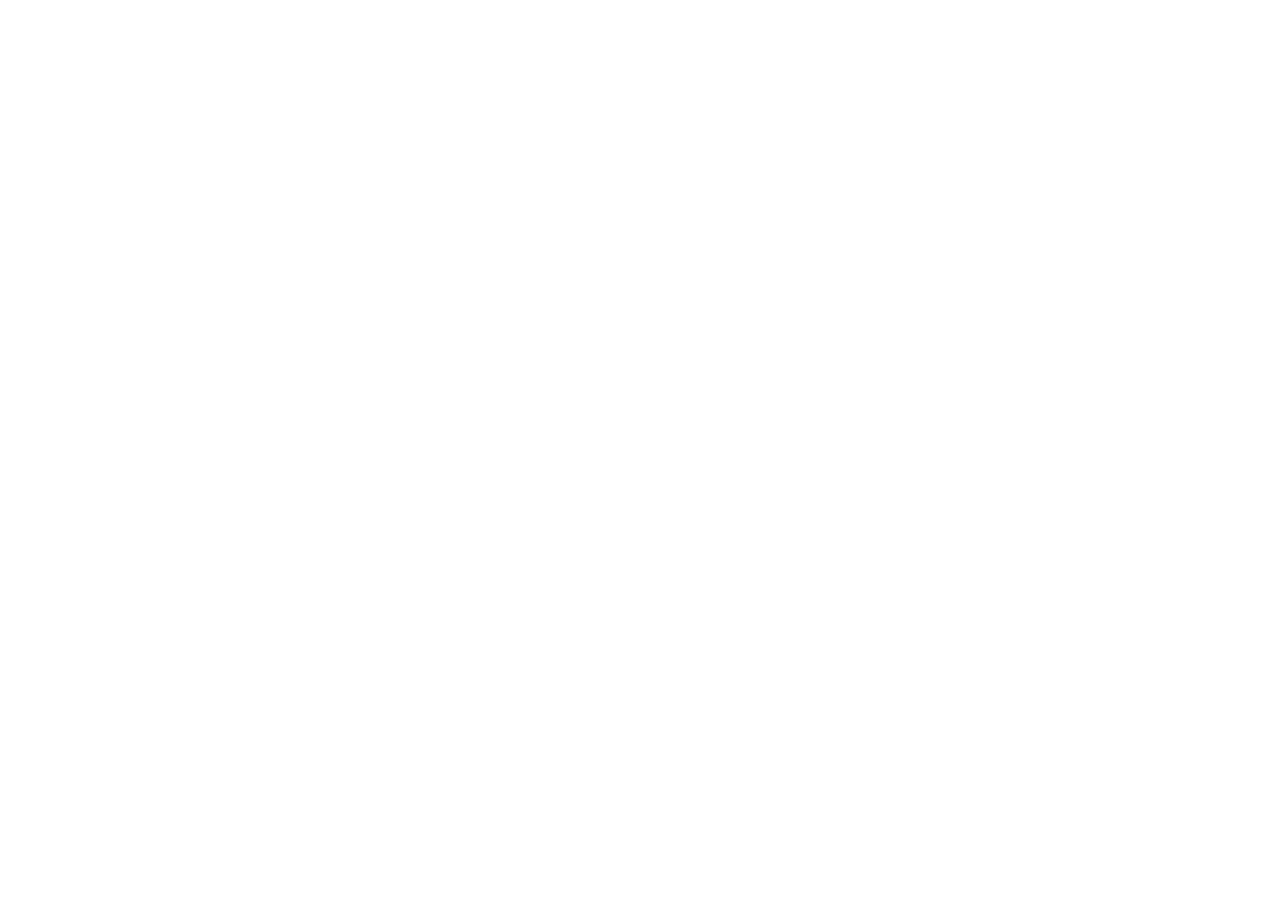
==== index.html @ 70393334 "página principal criada" ====
<!DOCTYPE html>
<html lang="pt-br">
<head>
    <meta charset="UTF-8">
    <meta http-equiv="X-UA-Compatible" content="IE=edge">
    <meta name="viewport" content="width=device-width, initial-scale=1.0">
    <link rel="shortcut icon" href="imagens/favicon.ico" type="image/x-icon">
    <title>Projeto Redes Sociais</title>
</head>
<body>
    
</body>
</html>
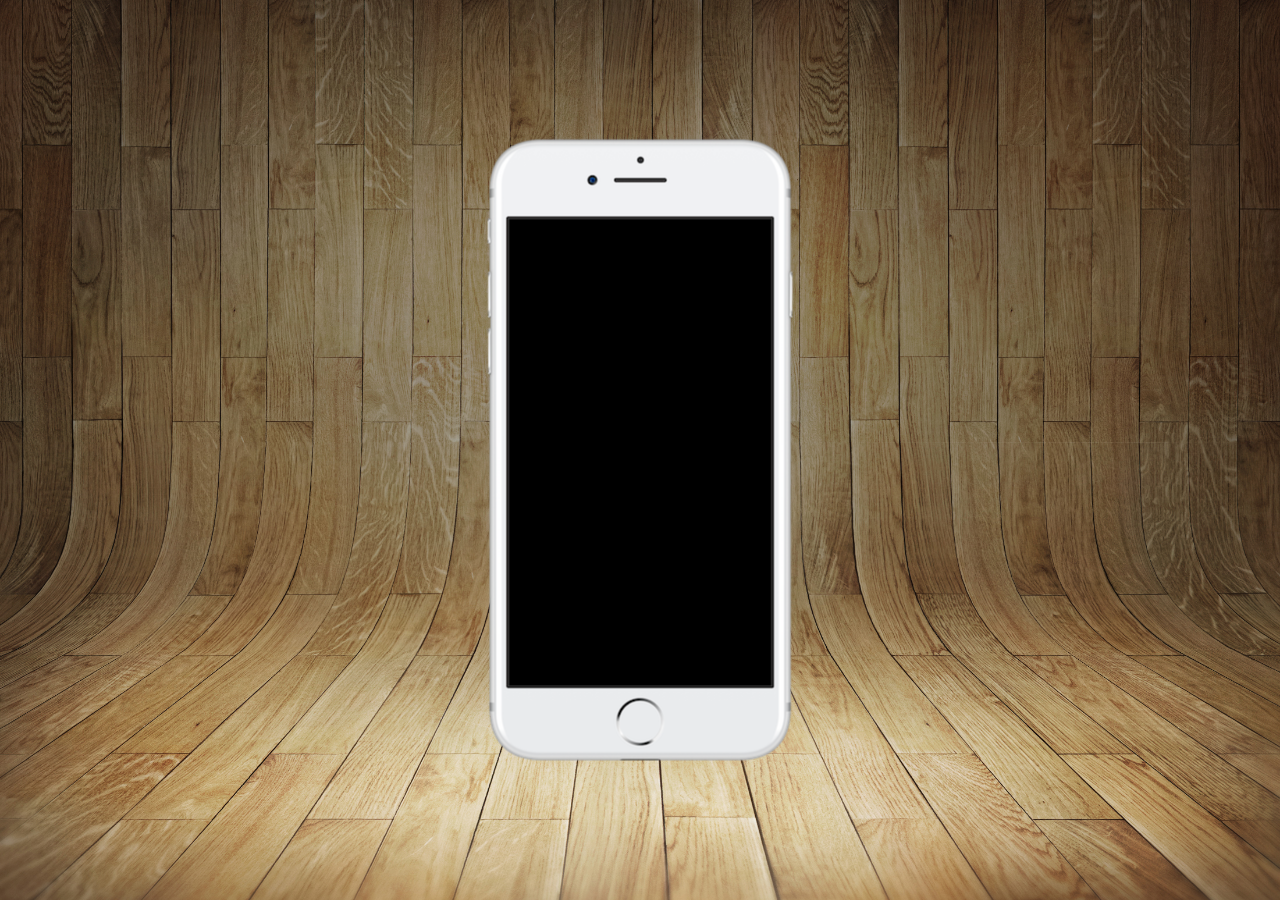
==== commit bbee7f42: "css redes sociais" ====
--- a/index.html
+++ b/index.html
@@ -5,9 +5,18 @@
     <meta http-equiv="X-UA-Compatible" content="IE=edge">
     <meta name="viewport" content="width=device-width, initial-scale=1.0">
     <link rel="shortcut icon" href="imagens/favicon.ico" type="image/x-icon">
+    <link rel="stylesheet" href="estilos/styles.css">
     <title>Projeto Redes Sociais</title>
 </head>
 <body>
+    <main>
+        <section id="telefone">
+
+        </section>
+        <section id="redes-sociais">
+
+        </section>
+    </main>
     
 </body>
 </html>--- a/estilos/styles.css
+++ b/estilos/styles.css
@@ -0,0 +1,38 @@
+@charset "UTF-8"
+
+* {
+    margin: 0px;
+    padding: 0px;
+    font-family: Arial, Helvetica, sans-serif;
+}
+
+html, body {
+    height: 100vh;
+    width: 100vw;
+    background-color: black;
+}
+
+body {
+    margin: 0;
+    background: url('../imagens/fundo-madeira.jpg') no-repeat top center;
+    background-size: cover;
+    background-attachment: fixed;
+}
+
+main {
+    position: relative;
+    height: 100vh;
+    
+}
+
+section#telefone {
+    position: absolute;
+    top: 50%;
+    left: 50%;
+    transform: translate(-50%, -50%);
+
+    height: 627px;
+    width: 311px;
+    background: url('../imagens/frame-iphone.png') no-repeat;
+
+}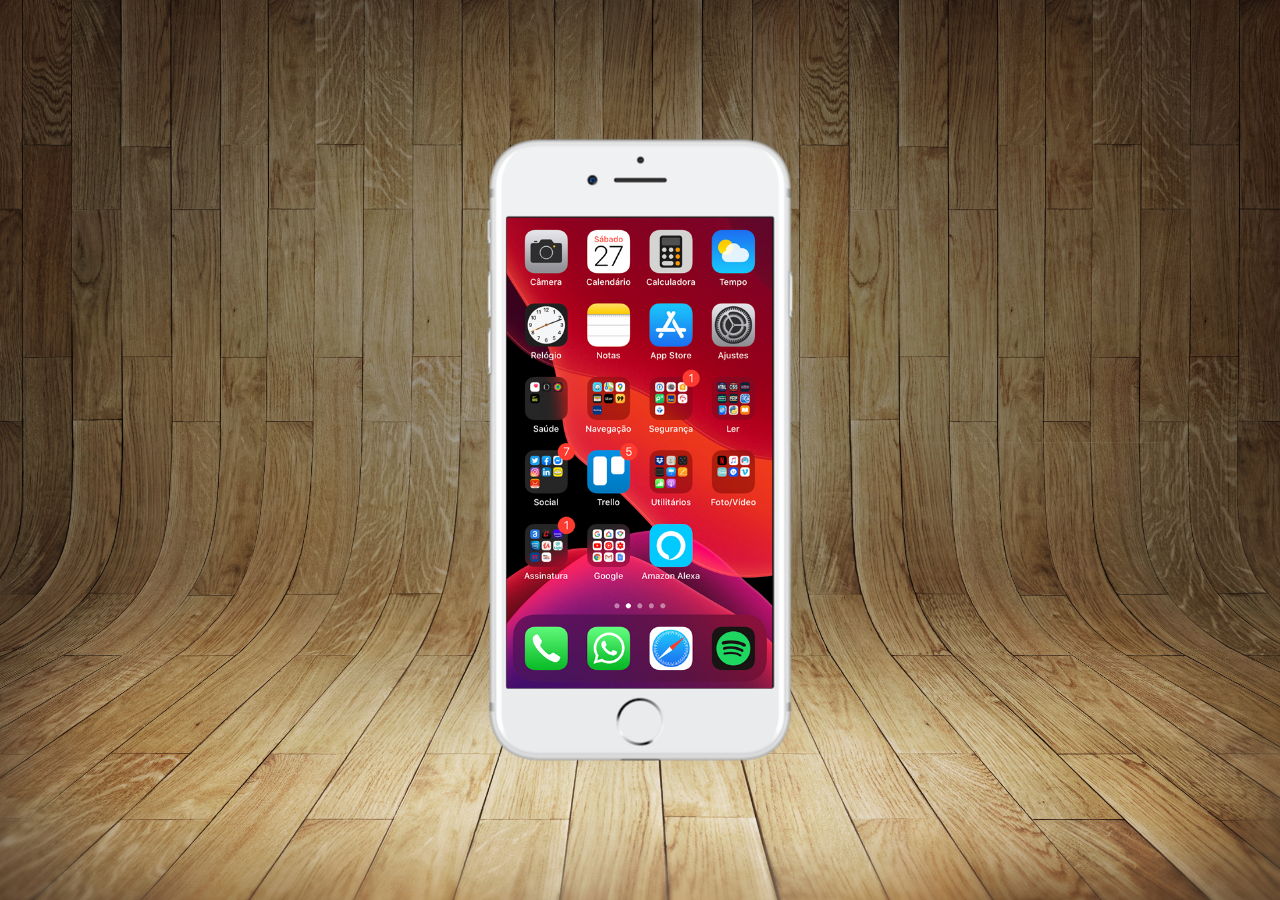
==== commit f7967be8: "criei a tela home" ====
--- a/index.html
+++ b/index.html
@@ -11,7 +11,7 @@
 <body>
     <main>
         <section id="telefone">
-
+            <iframe src="home.html" name="tela" id="tela" frameborder="0"></iframe>
         </section>
         <section id="redes-sociais">
 
--- a/estilos/styles.css
+++ b/estilos/styles.css
@@ -35,4 +35,12 @@
     width: 311px;
     background: url('../imagens/frame-iphone.png') no-repeat;
 
+}
+
+iframe#tela {
+    position: relative;
+    top: 81px;
+    left: 22px;
+    height: 471px;
+    width: 266px;
 }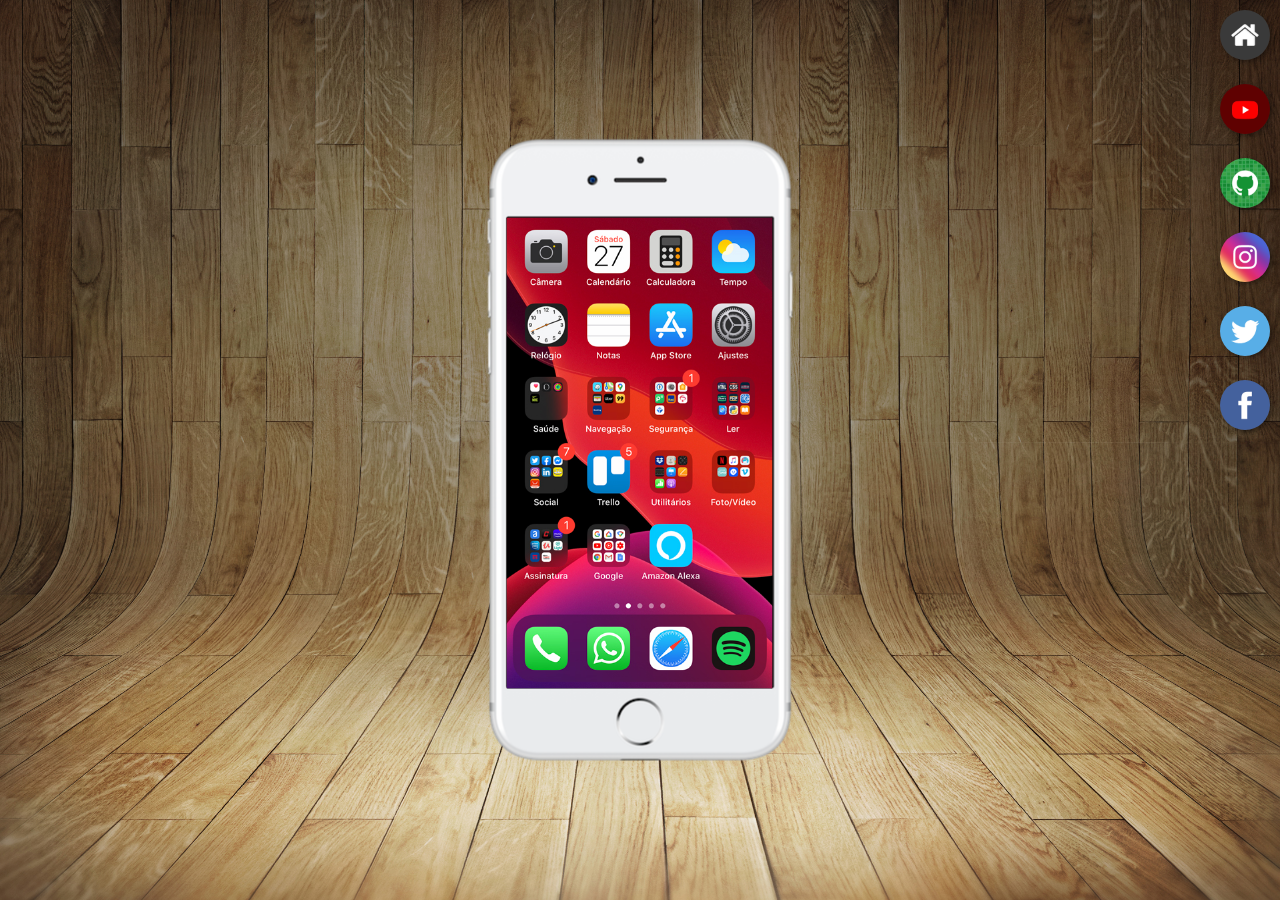
==== commit 76acc8d6: "criei botões na lateral" ====
--- a/index.html
+++ b/index.html
@@ -11,10 +11,17 @@
 <body>
     <main>
         <section id="telefone">
-            <iframe src="home.html" name="tela" id="tela" frameborder="0"></iframe>
+            <iframe src="home.html" name="tela" id="tela" frameborder="0">
+                Seu navegador não é compatível com isso.
+            </iframe>
         </section>
         <section id="redes-sociais">
-
+            <a href="#" target="tela"><img src="imagens/logo-home.jpg" alt="home"></a><br>
+            <a href="#" target="tela"><img src="imagens/logo-youtube.jpg" alt="logo-youtube"></a><br>
+            <a href="#" target="tela"><img src="imagens/logo-github.jpg" alt="logo-github"></a><br>
+            <a href="#" target="tela"><img src="imagens/logo-instagram.jpg" alt="logo-instagram"></a><br>
+            <a href="#" target="tela"><img src="imagens/logo-twitter.jpg" alt="logo-twitter"></a><br>
+            <a href="#" target="tela"><img src="imagens/logo-facebook.jpg" alt="logo-facebook"></a>
         </section>
     </main>
     
--- a/estilos/styles.css
+++ b/estilos/styles.css
@@ -43,4 +43,23 @@
     left: 22px;
     height: 471px;
     width: 266px;
+}
+
+section#redes-sociais {
+    text-align: right;
+}
+
+section#redes-sociais img {
+    width: 50px;
+    margin: 10px;
+    border-radius: 50%;
+    box-shadow: 2px 2px 5px rgba(0, 0, 0, 0.400);
+    box-sizing: border-box;
+}
+
+section#redes-sociais img:hover {
+    border: 2px solid rgba(255, 255, 255, 0.637);
+    transform: translate(-2px, -2px);
+    box-shadow: 5px 5px 10px rgba(0, 0, 0, 0.400);
+    transition: transform .4s, border 0.5s;
 }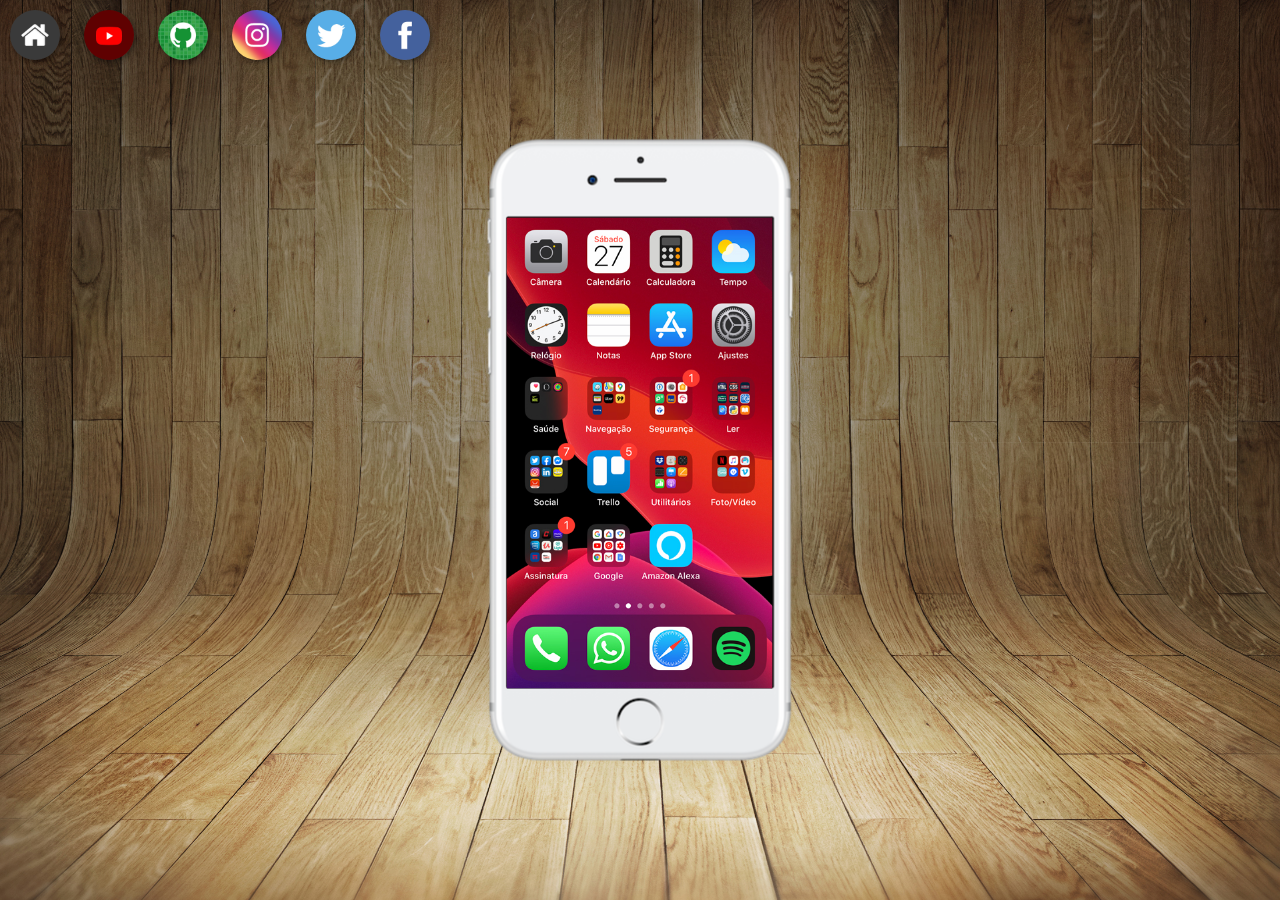
==== commit 3ba785d3: "alterei botão provisoriamente" ====
--- a/index.html
+++ b/index.html
@@ -16,11 +16,11 @@
             </iframe>
         </section>
         <section id="redes-sociais">
-            <a href="#" target="tela"><img src="imagens/logo-home.jpg" alt="home"></a><br>
-            <a href="#" target="tela"><img src="imagens/logo-youtube.jpg" alt="logo-youtube"></a><br>
-            <a href="#" target="tela"><img src="imagens/logo-github.jpg" alt="logo-github"></a><br>
-            <a href="#" target="tela"><img src="imagens/logo-instagram.jpg" alt="logo-instagram"></a><br>
-            <a href="#" target="tela"><img src="imagens/logo-twitter.jpg" alt="logo-twitter"></a><br>
+            <a href="#" target="tela"><img src="imagens/logo-home.jpg" alt="home"></a>
+            <a href="#" target="tela"><img src="imagens/logo-youtube.jpg" alt="logo-youtube"></a>
+            <a href="#" target="tela"><img src="imagens/logo-github.jpg" alt="logo-github"></a>
+            <a href="#" target="tela"><img src="imagens/logo-instagram.jpg" alt="logo-instagram"></a>
+            <a href="#" target="tela"><img src="imagens/logo-twitter.jpg" alt="logo-twitter"></a>
             <a href="#" target="tela"><img src="imagens/logo-facebook.jpg" alt="logo-facebook"></a>
         </section>
     </main>
--- a/estilos/styles.css
+++ b/estilos/styles.css
@@ -46,7 +46,7 @@
 }
 
 section#redes-sociais {
-    text-align: right;
+    text-align: bottom;
 }
 
 section#redes-sociais img {
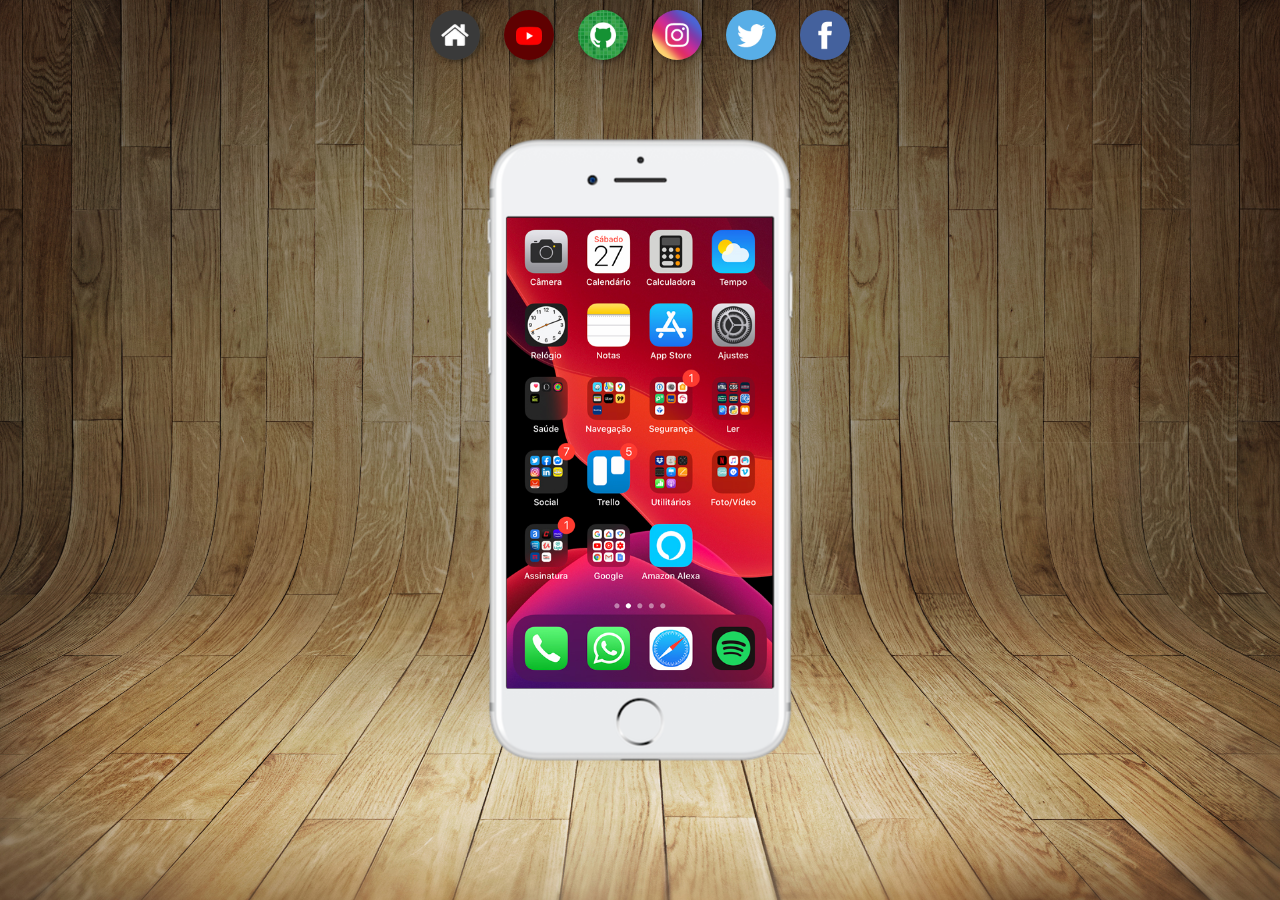
==== commit 6fbda6c2: "começando a colocar link dos botões" ====
--- a/index.html
+++ b/index.html
@@ -16,7 +16,7 @@
             </iframe>
         </section>
         <section id="redes-sociais">
-            <a href="#" target="tela"><img src="imagens/logo-home.jpg" alt="home"></a>
+            <a href="home.html" target="tela"><img src="imagens/logo-home.jpg" alt="home"></a>
             <a href="#" target="tela"><img src="imagens/logo-youtube.jpg" alt="logo-youtube"></a>
             <a href="#" target="tela"><img src="imagens/logo-github.jpg" alt="logo-github"></a>
             <a href="#" target="tela"><img src="imagens/logo-instagram.jpg" alt="logo-instagram"></a>
--- a/estilos/styles.css
+++ b/estilos/styles.css
@@ -46,7 +46,7 @@
 }
 
 section#redes-sociais {
-    text-align: bottom;
+    text-align: center;
 }
 
 section#redes-sociais img {
